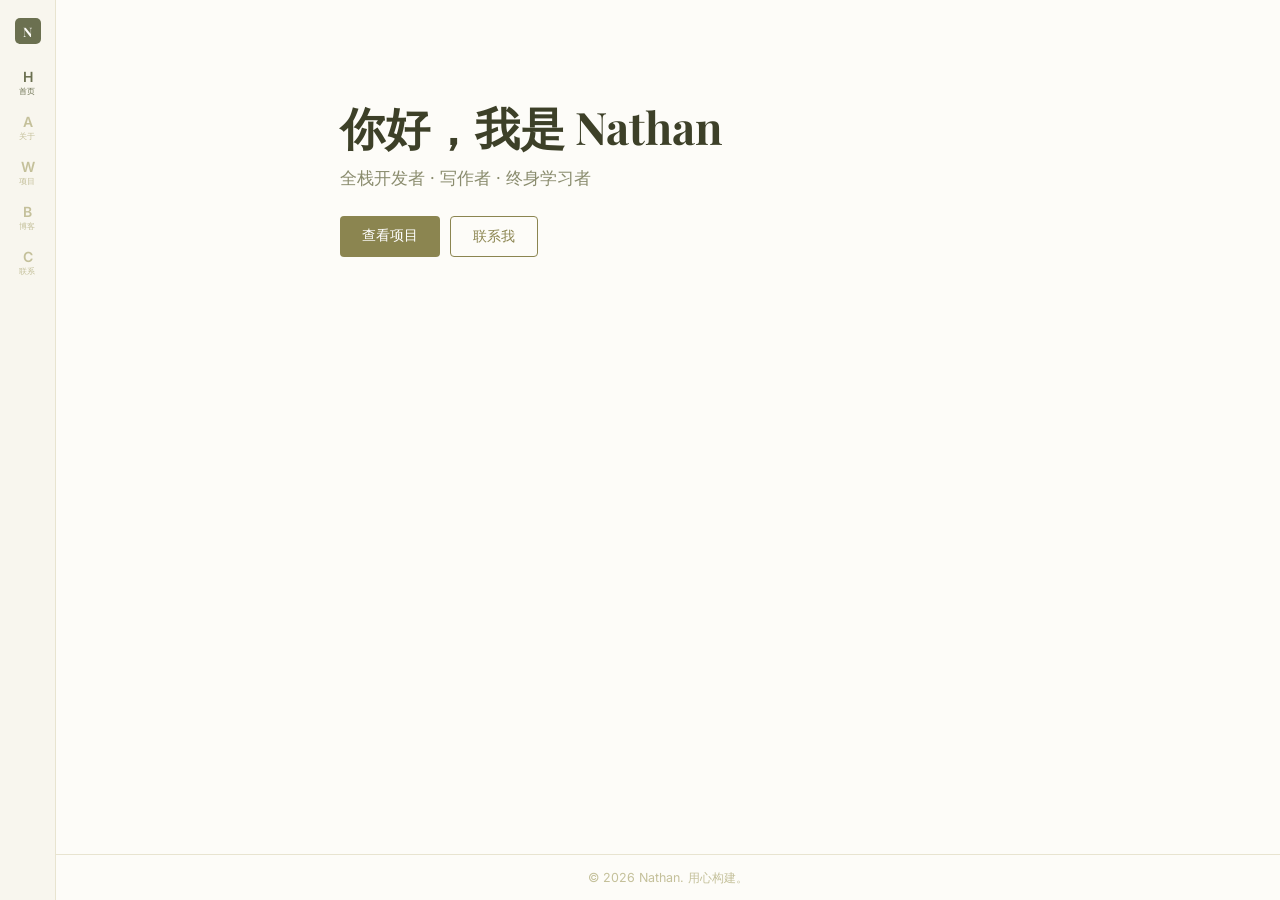
==== index.html @ 8bef36db "个人网站 - 橄榄雅金暖色调静态站点 首页/关于/项目/博客/联系五页面，纯HTML/CSS/JS构建" ====
<!DOCTYPE html>
<html lang="zh-CN">
<head>
  <meta charset="UTF-8">
  <meta name="viewport" content="width=device-width, initial-scale=1.0">
  <title>Nathan — 开发者 & 写作者</title>
  <link rel="stylesheet" href="css/style.css">
</head>
<body data-page="home">
  <main class="page-content">
    <section class="hero">
      <h1>你好，我是 Nathan</h1>
      <p class="tagline">全栈开发者 &middot; 写作者 &middot; 终身学习者</p>
      <div class="hero-actions">
        <a href="projects.html" class="btn btn-primary">查看项目</a>
        <a href="contact.html" class="btn btn-outline">联系我</a>
      </div>
    </section>
  </main>
  <script src="js/main.js"></script>
</body>
</html>
---- css/style.css ----
@import url('https://fonts.googleapis.com/css2?family=Inter:wght@400;500;600&family=Playfair+Display:wght@600;700&display=swap');

:root {
  --color-primary: #6b7050;
  --color-secondary: #8b8550;
  --color-bg: #fdfcf8;
  --color-bg-alt: #f8f6ee;
  --color-border: #e8e4d0;
  --color-text: #3d4028;
  --color-text-muted: #8a8c6e;
  --color-text-light: #c4c09a;
  --nav-width: 56px;
  --font-heading: 'Playfair Display', Georgia, serif;
  --font-body: 'Inter', system-ui, -apple-system, sans-serif;
}

*, *::before, *::after {
  box-sizing: border-box;
  margin: 0;
  padding: 0;
}

html { font-size: 16px; }

body {
  font-family: var(--font-body);
  background: var(--color-bg);
  color: var(--color-text);
  display: flex;
  min-height: 100vh;
  padding-left: var(--nav-width);
}

/* ---- Sidebar ---- */
.sidebar {
  position: fixed;
  top: 0; left: 0;
  width: var(--nav-width);
  height: 100vh;
  background: var(--color-bg-alt);
  border-right: 1px solid var(--color-border);
  display: flex;
  flex-direction: column;
  align-items: center;
  padding: 18px 0;
  gap: 6px;
  z-index: 100;
}

.sidebar-logo {
  width: 26px; height: 26px;
  background: var(--color-primary);
  color: var(--color-bg);
  border-radius: 5px;
  display: flex;
  align-items: center;
  justify-content: center;
  font-family: var(--font-heading);
  font-size: 13px;
  font-weight: 700;
  text-decoration: none;
  margin-bottom: 14px;
}

.sidebar-item {
  display: flex;
  flex-direction: column;
  align-items: center;
  gap: 2px;
  padding: 6px 4px;
  width: 44px;
  border-radius: 6px;
  text-decoration: none;
  color: var(--color-text-light);
  transition: color 0.2s, background 0.2s;
}

.sidebar-item:hover {
  color: var(--color-primary);
  background: var(--color-border);
}

.sidebar-item.active {
  color: var(--color-primary);
}

.sidebar-icon {
  font-size: 14px;
  font-weight: 600;
  line-height: 1;
}

.sidebar-label {
  font-size: 8px;
  font-weight: 500;
  letter-spacing: 0.02em;
  text-transform: uppercase;
}

/* ---- Page Content ---- */
.page-content {
  flex: 1;
  max-width: 720px;
  margin: 0 auto;
  padding: 60px 32px 40px;
  width: 100%;
}

/* ---- Typography ---- */
h1, h2, h3 {
  font-family: var(--font-heading);
  color: var(--color-text);
  line-height: 1.2;
}

h1 { font-size: 2.4rem; margin-bottom: 0.5em; }
h2 { font-size: 1.6rem; margin-bottom: 0.6em; }
h3 { font-size: 1.15rem; margin-bottom: 0.3em; }

p { line-height: 1.7; color: var(--color-text-muted); margin-bottom: 1em; }

a { color: var(--color-secondary); text-decoration: none; }
a:hover { text-decoration: underline; }

/* ---- Hero ---- */
.hero {
  padding: 40px 0 32px;
}

.hero h1 {
  font-size: 2.8rem;
  margin-bottom: 10px;
}

.hero .tagline {
  font-size: 1.05rem;
  color: var(--color-text-muted);
  margin-bottom: 24px;
}

.hero-actions {
  display: flex;
  gap: 10px;
  flex-wrap: wrap;
}

.btn {
  display: inline-block;
  padding: 10px 22px;
  border-radius: 4px;
  font-size: 0.9rem;
  font-weight: 500;
  text-decoration: none;
  transition: background 0.2s;
}

.btn-primary {
  background: var(--color-secondary);
  color: #fff;
}

.btn-primary:hover {
  background: var(--color-primary);
  text-decoration: none;
}

.btn-outline {
  border: 1.5px solid var(--color-secondary);
  color: var(--color-secondary);
}

.btn-outline:hover {
  background: var(--color-secondary);
  color: #fff;
  text-decoration: none;
}

/* ---- Section ---- */
.section {
  margin-bottom: 40px;
}

.section-title {
  font-size: 1.5rem;
  margin-bottom: 16px;
  padding-bottom: 8px;
  border-bottom: 1px solid var(--color-border);
}

/* ---- Skills ---- */
.skills-list {
  display: flex;
  flex-wrap: wrap;
  gap: 8px;
  list-style: none;
}

.skill-tag {
  background: var(--color-bg-alt);
  border: 1px solid var(--color-border);
  color: var(--color-text-muted);
  padding: 5px 14px;
  border-radius: 4px;
  font-size: 0.85rem;
}

/* ---- Project Cards ---- */
.project-grid {
  display: grid;
  grid-template-columns: repeat(auto-fill, minmax(280px, 1fr));
  gap: 18px;
}

.project-card {
  background: var(--color-bg-alt);
  border: 1px solid var(--color-border);
  border-radius: 6px;
  padding: 20px;
  transition: border-color 0.2s;
}

.project-card:hover {
  border-color: var(--color-secondary);
}

.project-card h3 {
  margin-bottom: 6px;
}

.project-card p {
  font-size: 0.9rem;
  margin-bottom: 10px;
}

.project-tags {
  display: flex;
  flex-wrap: wrap;
  gap: 5px;
  margin-bottom: 10px;
}

.project-tag {
  font-size: 0.72rem;
  color: var(--color-text-light);
  background: var(--color-bg);
  padding: 2px 8px;
  border-radius: 3px;
  border: 1px solid var(--color-border);
}

.project-link {
  font-size: 0.85rem;
  font-weight: 500;
}

/* ---- Blog ---- */
.post-list {
  display: flex;
  flex-direction: column;
  gap: 10px;
}

.post-card {
  display: block;
  background: var(--color-bg-alt);
  border: 1px solid var(--color-border);
  border-radius: 6px;
  padding: 16px 20px;
  text-decoration: none;
  transition: border-color 0.2s;
}

.post-card:hover {
  border-color: var(--color-secondary);
  text-decoration: none;
}

.post-card h3 {
  color: var(--color-text);
  margin-bottom: 4px;
}

.post-meta {
  font-size: 0.82rem;
  color: var(--color-text-light);
}

/* ---- Blog Article ---- */
.blog-article h1 {
  margin-bottom: 6px;
}

.blog-article .post-meta {
  margin-bottom: 24px;
}

.post-body {
  line-height: 1.8;
}

.post-body h2 { margin-top: 1.5em; font-size: 1.3rem; }
.post-body h3 { margin-top: 1.2em; font-size: 1.1rem; }
.post-body p { margin-bottom: 1em; }
.post-body code {
  background: var(--color-bg-alt);
  padding: 2px 6px;
  border-radius: 3px;
  font-size: 0.88em;
  border: 1px solid var(--color-border);
}
.post-body pre {
  background: var(--color-bg-alt);
  border: 1px solid var(--color-border);
  border-radius: 6px;
  padding: 16px;
  overflow-x: auto;
  margin-bottom: 1em;
}
.post-body pre code {
  background: none;
  padding: 0;
  border: none;
}
.post-body ul, .post-body ol {
  margin-bottom: 1em;
  padding-left: 1.5em;
}
.post-body li {
  color: var(--color-text-muted);
  line-height: 1.7;
}

/* ---- Contact ---- */
.contact-links {
  display: flex;
  flex-direction: column;
  gap: 12px;
}

.contact-link {
  display: flex;
  align-items: center;
  gap: 10px;
  background: var(--color-bg-alt);
  border: 1px solid var(--color-border);
  border-radius: 6px;
  padding: 14px 18px;
  text-decoration: none;
  font-weight: 500;
  transition: border-color 0.2s;
}

.contact-link:hover {
  border-color: var(--color-secondary);
  text-decoration: none;
}

.contact-icon {
  font-size: 1.2rem;
  width: 24px; text-align: center;
}

/* ---- Footer ---- */
.site-footer {
  position: fixed;
  bottom: 0; left: var(--nav-width);
  right: 0;
  padding: 12px 32px;
  text-align: center;
  background: var(--color-bg);
  border-top: 1px solid var(--color-border);
}

.site-footer p {
  font-size: 0.78rem;
  color: var(--color-text-light);
  margin: 0;
}

/* ---- Responsive ---- */
@media (max-width: 640px) {
  body {
    padding-left: 0;
    padding-bottom: 0;
  }

  .sidebar {
    position: fixed;
    bottom: 0; top: auto;
    width: 100%; height: auto;
    flex-direction: row;
    justify-content: center;
    gap: 0;
    padding: 6px 8px;
    border-right: none;
    border-top: 1px solid var(--color-border);
  }

  .sidebar-logo { display: none; }

  .sidebar-item {
    flex: 1;
    max-width: 60px;
    padding: 4px 2px;
  }

  .page-content {
    padding: 24px 16px 80px;
  }

  .site-footer {
    display: none;
  }

  .hero h1 { font-size: 2rem; }

  .project-grid {
    grid-template-columns: 1fr;
  }
}
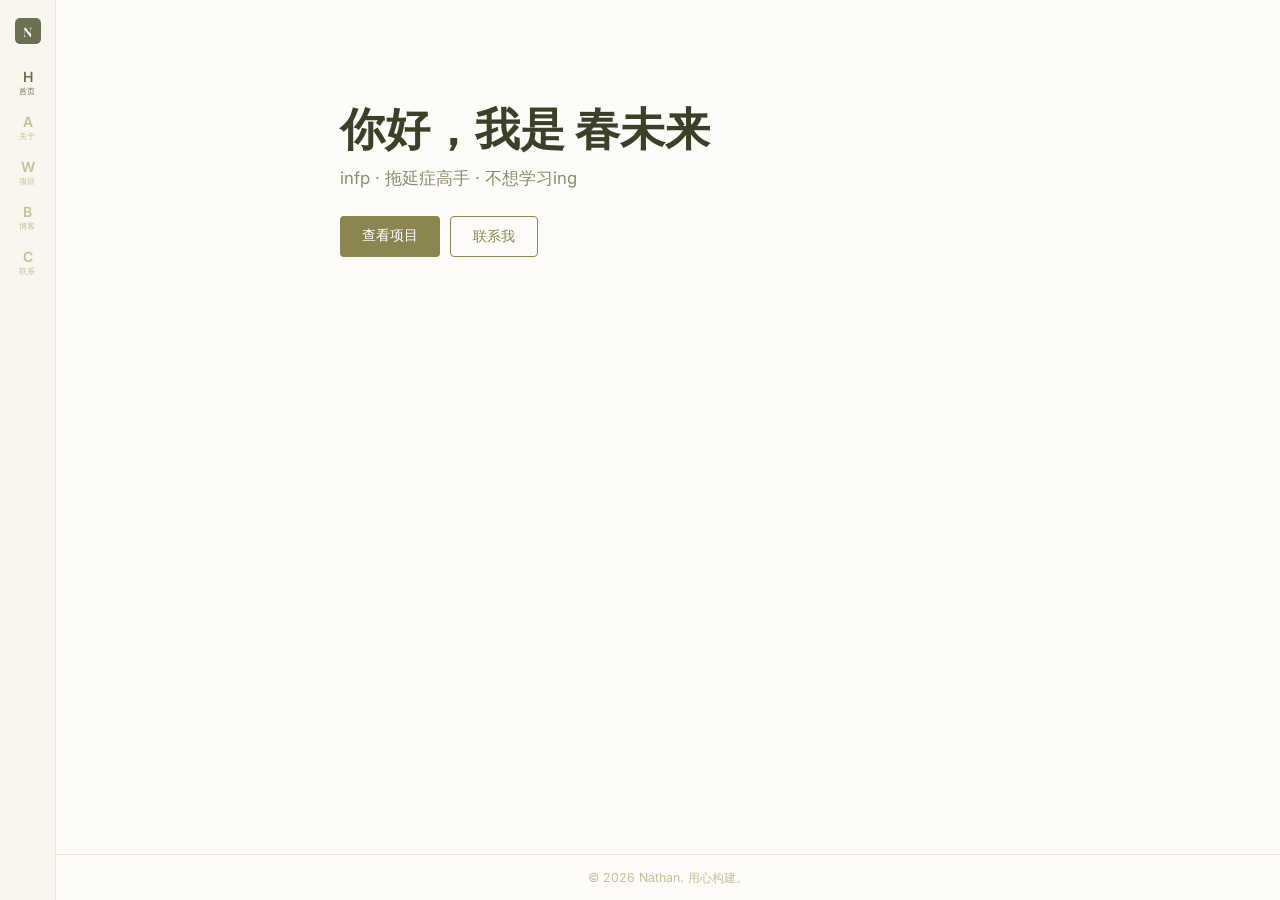
==== commit 6a04a42e: "更新个人信息" ====
--- a/index.html
+++ b/index.html
@@ -3,14 +3,14 @@
 <head>
   <meta charset="UTF-8">
   <meta name="viewport" content="width=device-width, initial-scale=1.0">
-  <title>Nathan — 开发者 & 写作者</title>
+  <title>春未来</title>
   <link rel="stylesheet" href="css/style.css">
 </head>
 <body data-page="home">
   <main class="page-content">
     <section class="hero">
-      <h1>你好，我是 Nathan</h1>
-      <p class="tagline">全栈开发者 &middot; 写作者 &middot; 终身学习者</p>
+      <h1>你好，我是 春未来</h1>
+      <p class="tagline"> infp &middot; 拖延症高手 &middot; 不想学习ing </p>
       <div class="hero-actions">
         <a href="projects.html" class="btn btn-primary">查看项目</a>
         <a href="contact.html" class="btn btn-outline">联系我</a>
